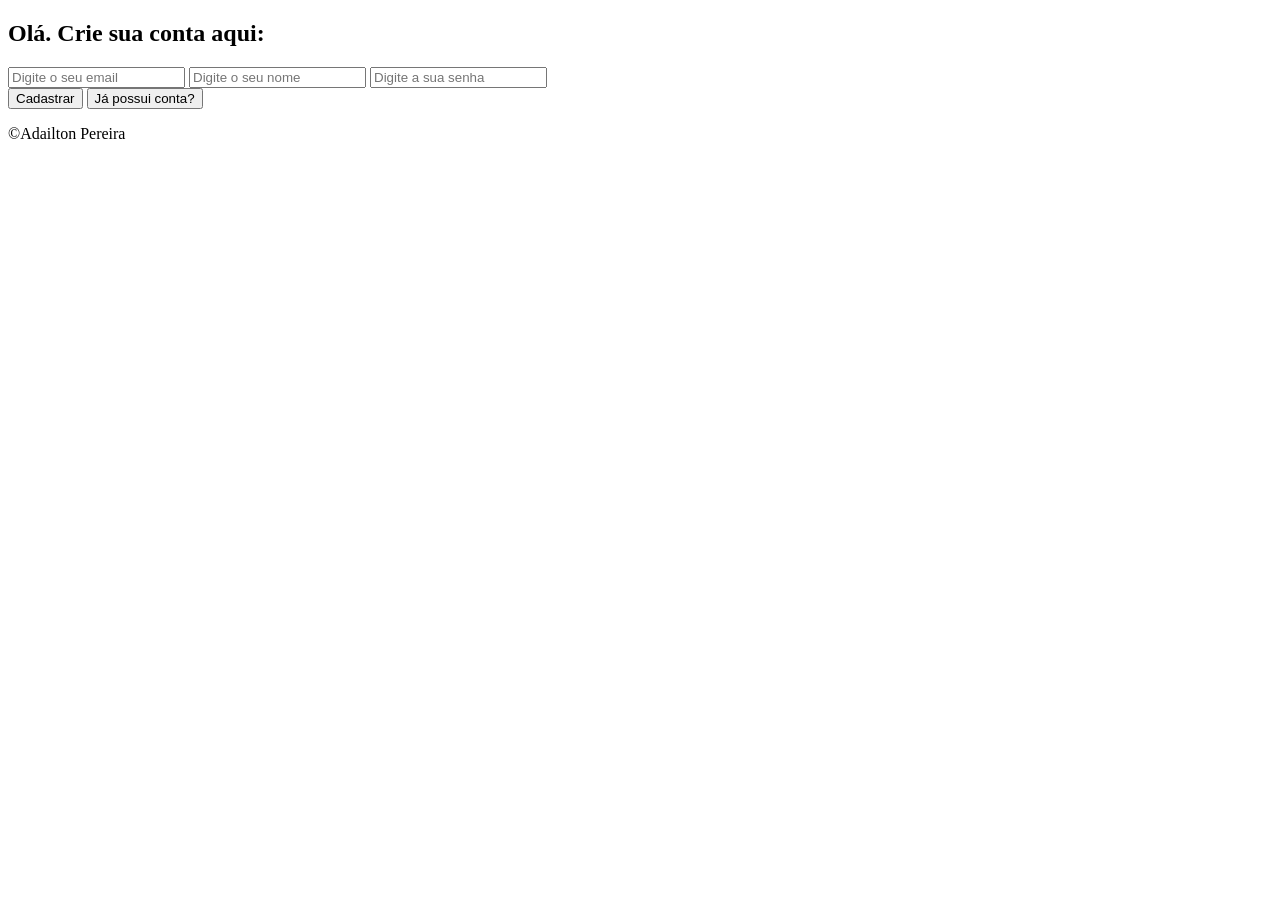
==== frontend/index.html @ de67740d "consertando o link do backend" ====
<!DOCTYPE html>
<html lang="pt-BR">
<head>
    <meta charset="UTF-8">
    <meta name="viewport" content="width=device-width, initial-scale=1.0">
    <link rel="stylesheet" href="cadastro.css">
    <title>Cadastrar - Academia</title>
</head>
<body>
    <section class="card">
    <h1 id="titulo1">Olá. Crie sua conta aqui: </h1>

    <form id="formCadastro">
        <input type="email" name="email" id="email" placeholder="Digite o seu email" required>
        <input type="text" name="nome" id="nome" placeholder="Digite o seu nome" required>
        <input type="password" name="senha" id="senha" placeholder="Digite a sua senha" required>

        <div class="botoes">
            <button type="submit" id="cadastro">Cadastrar</button>
            <button type="button" id="possuiConta">Já possui conta?</button>
        </div>
    </form>
    <div id="msg"></div>
    </section>
    <script src="cadastro.js"></script>

    <footer>
        <p> &copy;Adailton Pereira</p>
    </footer>
</body>
</html>
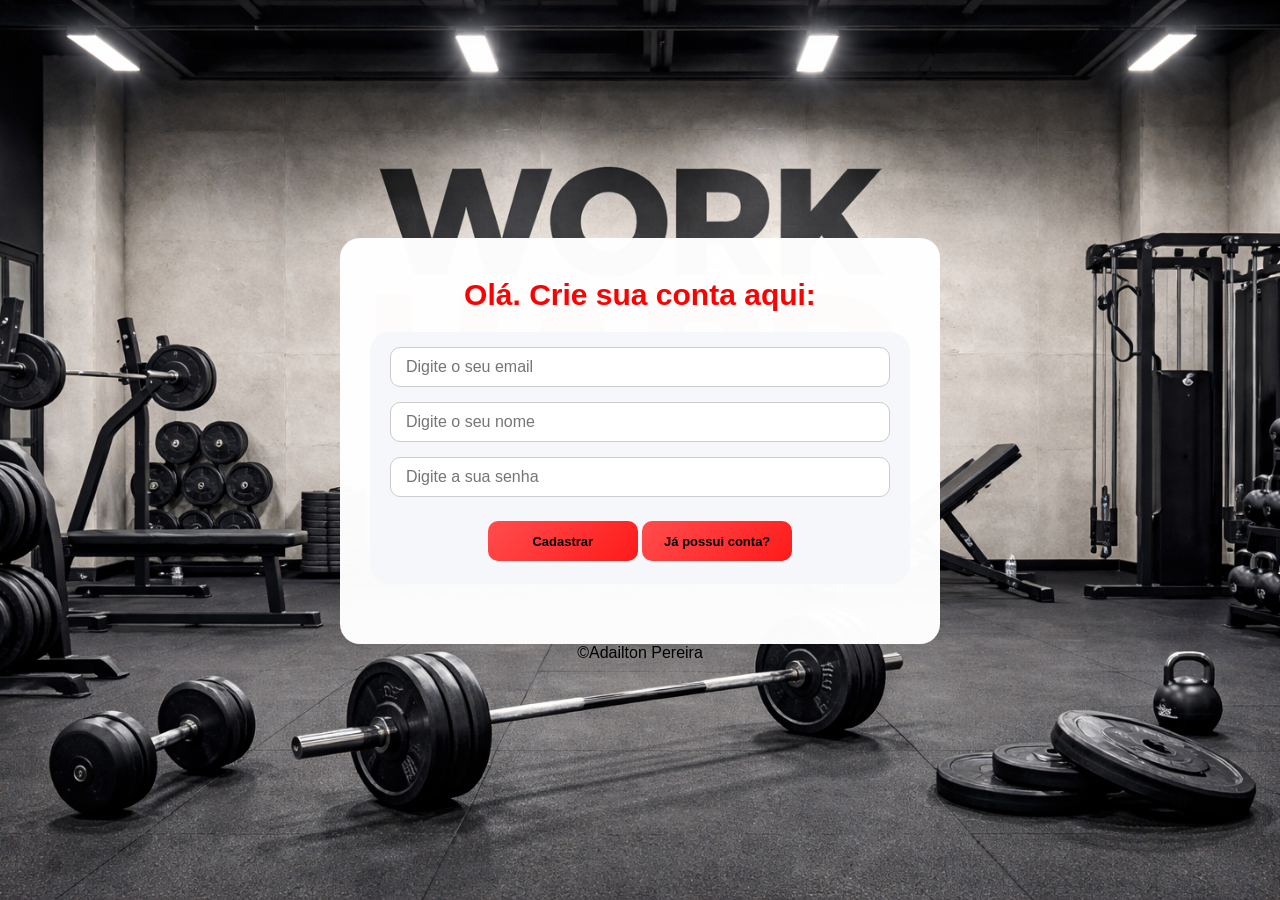
==== commit 3e73de4b: "consertando o link do backend" ====
--- a/frontend/index.html
+++ b/frontend/index.html
@@ -3,7 +3,7 @@
 <head>
     <meta charset="UTF-8">
     <meta name="viewport" content="width=device-width, initial-scale=1.0">
-    <link rel="stylesheet" href="cadastro.css">
+    <link rel="stylesheet" href="cadastro/cadastro.css">
     <title>Cadastrar - Academia</title>
 </head>
 <body>
@@ -22,7 +22,7 @@
     </form>
     <div id="msg"></div>
     </section>
-    <script src="cadastro.js"></script>
+    <script src="cadastro/cadastro.js"></script>
 
     <footer>
         <p> &copy;Adailton Pereira</p>
--- a/frontend/cadastro/cadastro.css
+++ b/frontend/cadastro/cadastro.css
@@ -0,0 +1,111 @@
+*{
+    margin: 0;
+    padding: 0;
+    box-sizing: border-box;
+}
+
+body{
+    background-image: url(/cadastro/imagens/academia.png);
+    background-repeat: no-repeat;
+    background-position: center;
+    background-size: cover;
+    flex-direction: column;
+    align-items: center;
+    font-family: 'Lucida Sans', 'Lucida Sans Regular', 'Lucida Grande', 'Lucida Sans Unicode', Geneva, Verdana, sans-serif;
+    min-height: 100vh;
+    display: flex;
+    justify-content: center;
+}
+
+.card{
+    background: rgba(255, 255, 255, 0.98);
+    width: 90%;
+    border-radius: 20px;
+    display: flex;
+    flex-direction: column;
+    white-space: nowrap;
+    max-width: 600px;
+    padding: 40px 30px;
+    align-items: center;
+    gap:20px;
+}
+
+.card>h1{
+    color:red;
+    font-size: 30px;
+}
+
+#formCadastro{
+    width: 100%;
+    display: flex;
+    flex-direction: column;
+    align-items: center;
+    gap:15px;
+    border-radius: 20px;
+    padding: 15px;
+    background: #f5f7fb;
+}
+
+button{
+    width: 150px;
+    gap:8px;
+    white-space: nowrap;
+    height: 40px;
+    border-radius: 10px;
+    border: none;
+    margin-top: 9px;
+    margin-bottom: 8px;
+    background-color: rgb(255, 86, 86);
+    background: linear-gradient(135deg, #ff4d4d, #ff1a1a);
+    font-size: 13px;
+    transition: 0.2s;
+    padding: 10px;
+    cursor: pointer;
+    font-weight: 600;
+}
+
+button:hover{
+    color:rgb(153, 24, 24);
+    transform: translateY(-2px);
+    box-shadow: 0px 10px 15px rgba(0,0,0,0.35);
+}
+
+
+input{
+    width: 100%;
+    max-width: 500px;
+    height: 40px;
+    border-radius: 10px;
+    border: 1px solid #ccc;
+    padding: 0 15px;
+    transition: 0.3s;
+    font-size: 16px;
+}
+
+input:focus{
+    outline: none;
+    border-color: #ccc;
+    box-shadow: 0 0 8px rgba(31,60,136,0.3);
+}
+
+@media (max-width:600px) {
+    .card{
+        padding: 25px 15px;
+    }
+    .botoes{
+        grid-template-columns: 1fr;
+    }
+    .secao{
+        overflow-x: auto;
+    }
+    th,td{
+        font-size: 12px;
+        padding: 8px;
+    }
+}
+@media (max-width:1024px) {
+        section{
+            flex-direction: column;
+            align-items: center;
+        }
+    }
